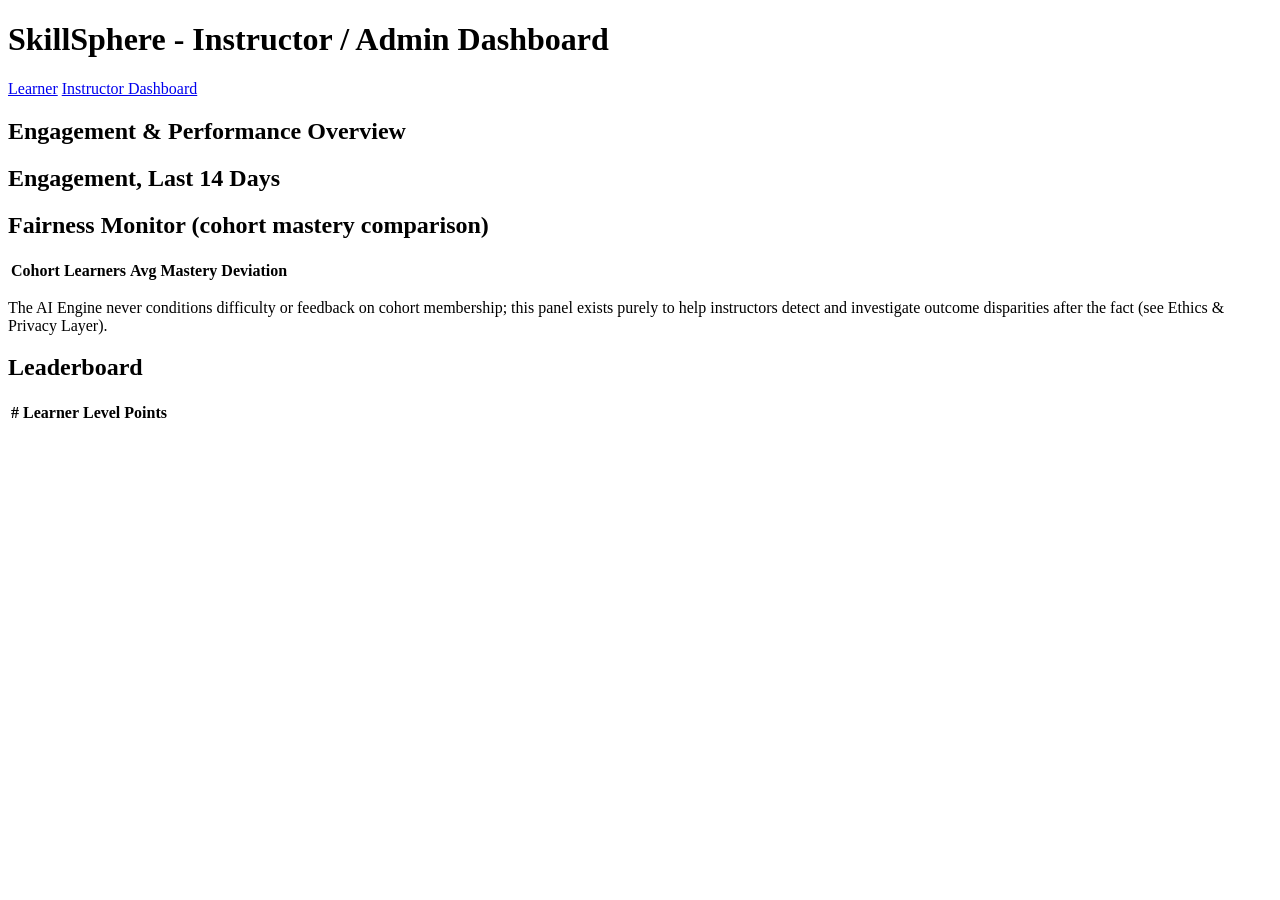
==== frontend/dashboard.html @ f629db78 "Add gamified learner interface and instructor dashboard" ====
<!doctype html>
<html lang="en">
<head>
  <meta charset="utf-8" />
  <meta name="viewport" content="width=device-width, initial-scale=1" />
  <title>SkillSphere - Instructor Dashboard</title>
  <link rel="stylesheet" href="/static/css/styles.css" />
</head>
<body>
  <header class="topbar">
    <h1>Skill<span>Sphere</span> - Instructor / Admin Dashboard</h1>
    <nav class="topnav">
      <a href="/">Learner</a>
      <a href="/dashboard">Instructor Dashboard</a>
    </nav>
  </header>

  <main>
    <section class="card">
      <h2>Engagement &amp; Performance Overview</h2>
      <div class="stat-row" id="statRow"></div>
    </section>

    <div class="grid grid-2">
      <section class="card">
        <h2>Engagement, Last 14 Days</h2>
        <div class="bar-chart" id="engagementChart"></div>
        <p class="muted" id="engagementLegend"></p>
      </section>

      <section class="card">
        <h2>Fairness Monitor <span class="muted">(cohort mastery comparison)</span></h2>
        <table>
          <thead><tr><th>Cohort</th><th>Learners</th><th>Avg Mastery</th><th>Deviation</th><th></th></tr></thead>
          <tbody id="fairnessTable"></tbody>
        </table>
        <p class="muted">
          The AI Engine never conditions difficulty or feedback on cohort membership;
          this panel exists purely to help instructors detect and investigate outcome
          disparities after the fact (see Ethics &amp; Privacy Layer).
        </p>
      </section>
    </div>

    <section class="card">
      <h2>Leaderboard</h2>
      <table>
        <thead><tr><th>#</th><th>Learner</th><th>Level</th><th>Points</th></tr></thead>
        <tbody id="leaderboardTable"></tbody>
      </table>
    </section>
  </main>

  <script src="/static/js/dashboard.js"></script>
</body>
</html>
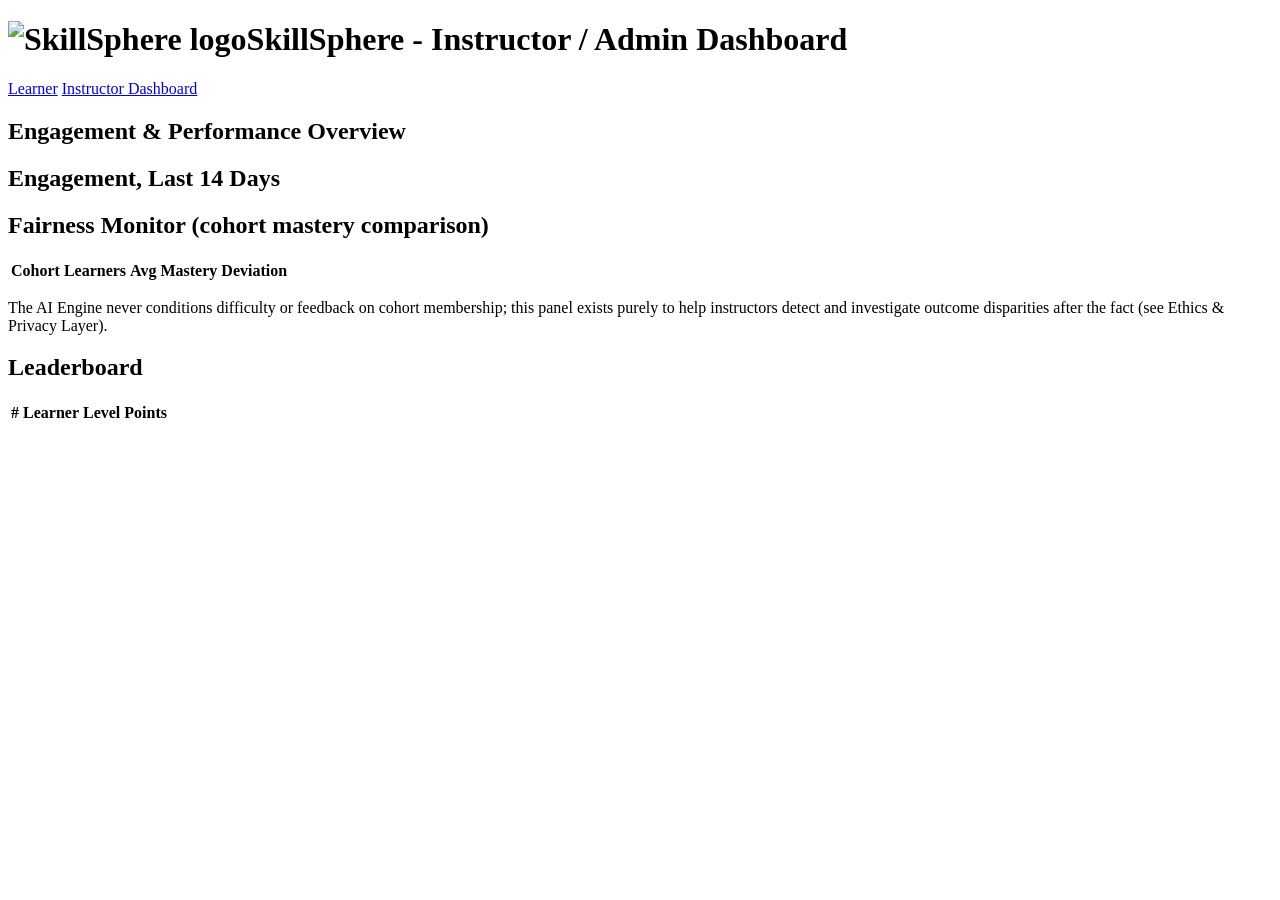
==== commit 3b04ff28: "Add SkillSphere logo to header and browser favicon" ====
--- a/frontend/dashboard.html
+++ b/frontend/dashboard.html
@@ -4,11 +4,12 @@
   <meta charset="utf-8" />
   <meta name="viewport" content="width=device-width, initial-scale=1" />
   <title>SkillSphere - Instructor Dashboard</title>
+  <link rel="icon" type="image/png" href="/static/img/favicon.png" />
   <link rel="stylesheet" href="/static/css/styles.css" />
 </head>
 <body>
   <header class="topbar">
-    <h1>Skill<span>Sphere</span> - Instructor / Admin Dashboard</h1>
+    <h1><img src="/static/img/icon.png" alt="SkillSphere logo" class="brand-icon" />Skill<span>Sphere</span> - Instructor / Admin Dashboard</h1>
     <nav class="topnav">
       <a href="/">Learner</a>
       <a href="/dashboard">Instructor Dashboard</a>
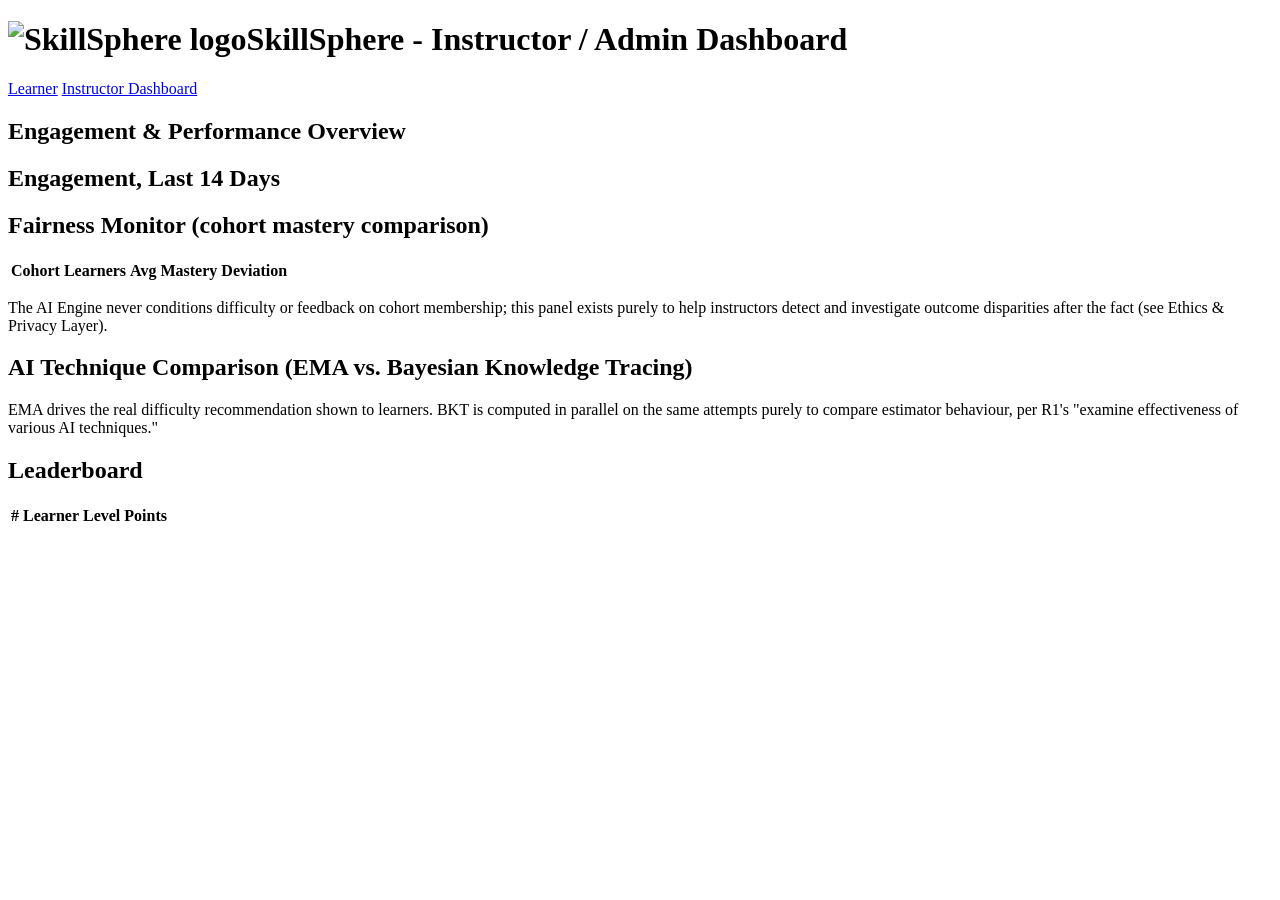
==== commit 349c6d58: "Add Bayesian Knowledge Tracing as a second mastery estimator for R1 comparison Implements BKT as a s" ====
--- a/frontend/dashboard.html
+++ b/frontend/dashboard.html
@@ -44,6 +44,16 @@
     </div>
 
     <section class="card">
+      <h2>AI Technique Comparison <span class="muted">(EMA vs. Bayesian Knowledge Tracing)</span></h2>
+      <div class="stat-row" id="techniqueRow"></div>
+      <p class="muted">
+        EMA drives the real difficulty recommendation shown to learners. BKT is
+        computed in parallel on the same attempts purely to compare estimator
+        behaviour, per R1's "examine effectiveness of various AI techniques."
+      </p>
+    </section>
+
+    <section class="card">
       <h2>Leaderboard</h2>
       <table>
         <thead><tr><th>#</th><th>Learner</th><th>Level</th><th>Points</th></tr></thead>
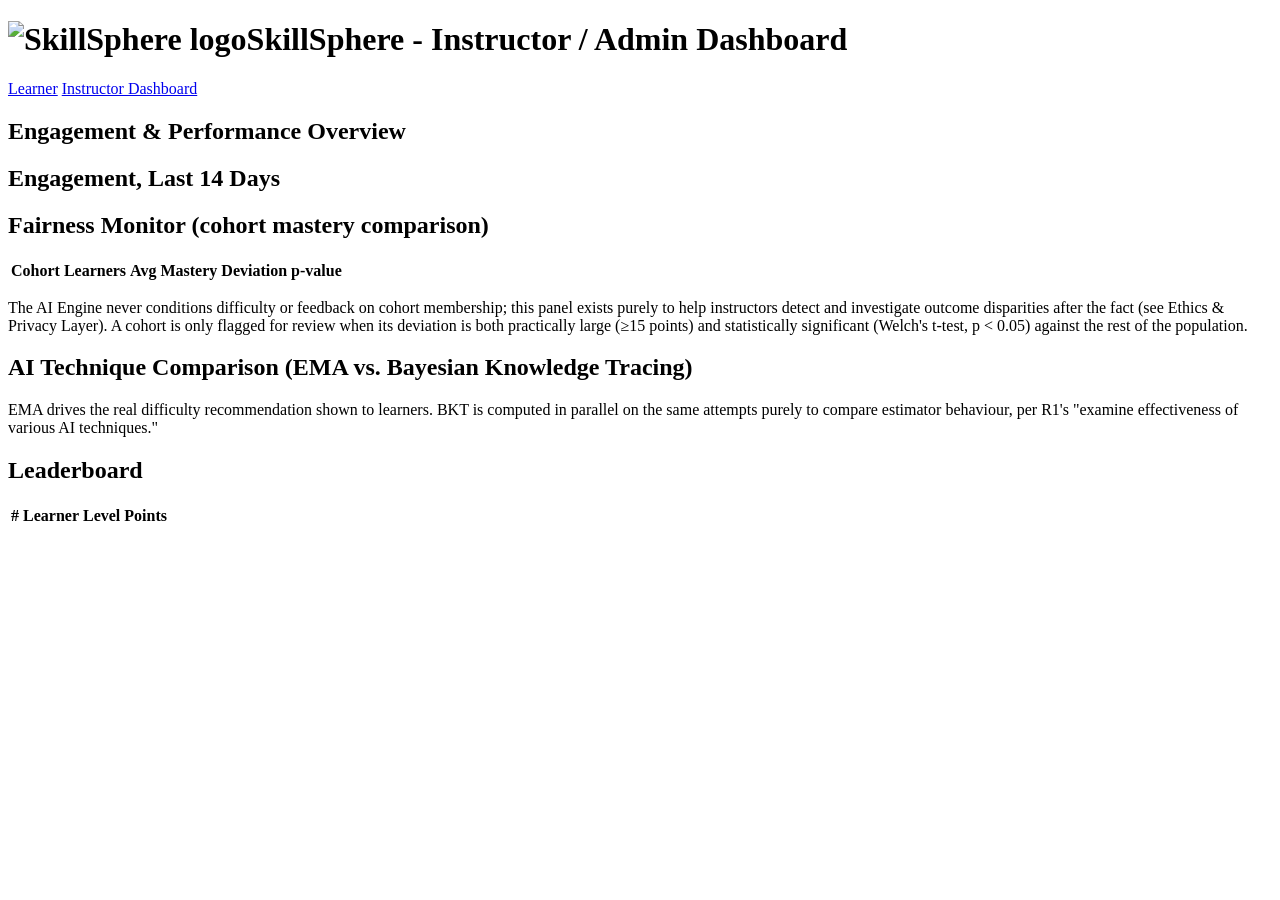
==== commit aa53d46d: "R4: require statistical significance (Welch's t-test) for fairness flags A cohort is now only flagge" ====
--- a/frontend/dashboard.html
+++ b/frontend/dashboard.html
@@ -32,13 +32,16 @@
       <section class="card">
         <h2>Fairness Monitor <span class="muted">(cohort mastery comparison)</span></h2>
         <table>
-          <thead><tr><th>Cohort</th><th>Learners</th><th>Avg Mastery</th><th>Deviation</th><th></th></tr></thead>
+          <thead><tr><th>Cohort</th><th>Learners</th><th>Avg Mastery</th><th>Deviation</th><th>p-value</th><th></th></tr></thead>
           <tbody id="fairnessTable"></tbody>
         </table>
         <p class="muted">
           The AI Engine never conditions difficulty or feedback on cohort membership;
           this panel exists purely to help instructors detect and investigate outcome
-          disparities after the fact (see Ethics &amp; Privacy Layer).
+          disparities after the fact (see Ethics &amp; Privacy Layer). A cohort is only
+          flagged for review when its deviation is both practically large (&ge;15 points)
+          and statistically significant (Welch's t-test, p &lt; 0.05) against the rest of
+          the population.
         </p>
       </section>
     </div>
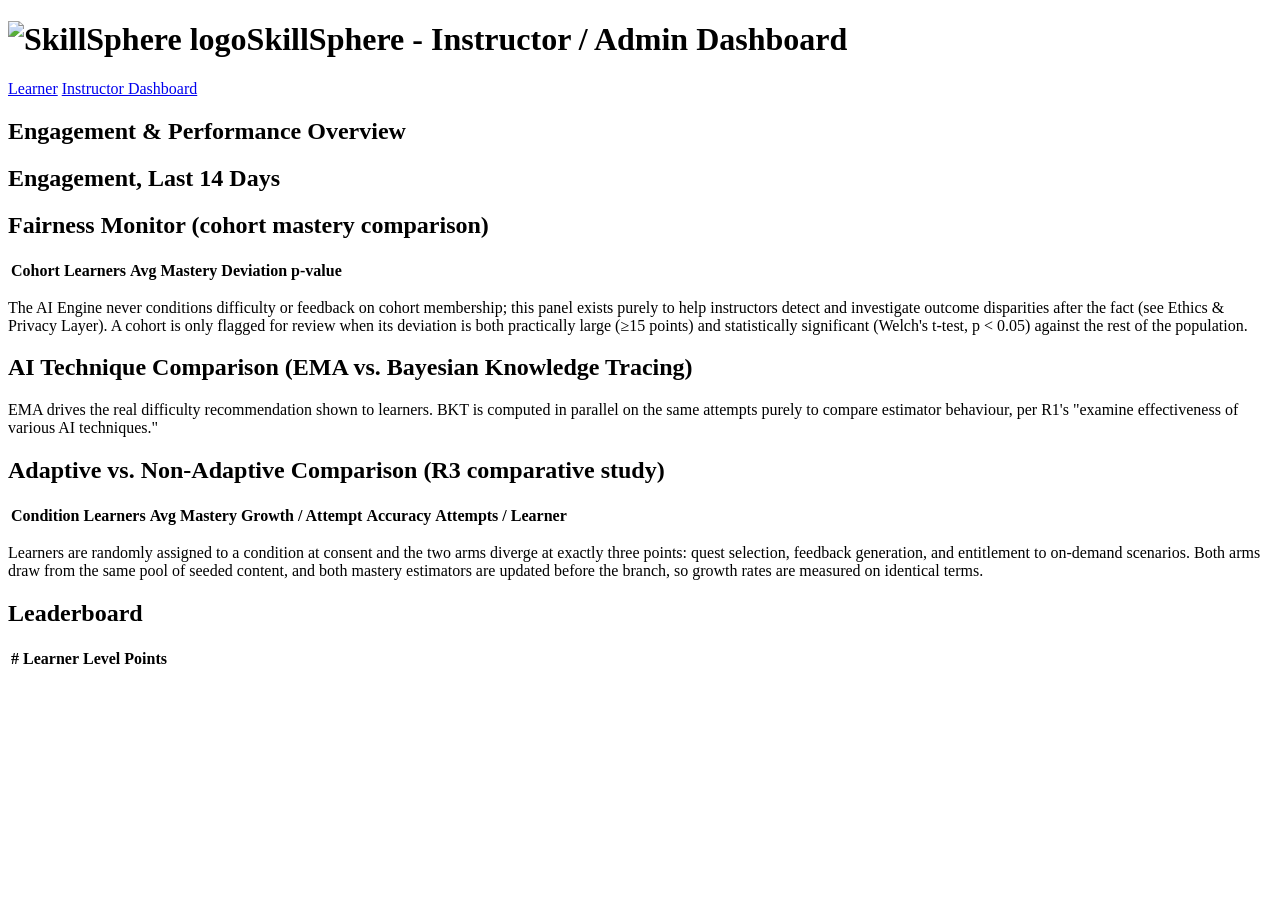
==== commit 2495be7c: "Surface the R3 comparison, explain refused generation, fix deviation rounding Three presentation-lay" ====
--- a/frontend/dashboard.html
+++ b/frontend/dashboard.html
@@ -57,6 +57,28 @@
     </section>
 
     <section class="card">
+      <h2>Adaptive vs. Non-Adaptive Comparison <span class="muted">(R3 comparative study)</span></h2>
+      <table>
+        <thead>
+          <tr>
+            <th>Condition</th><th>Learners</th><th>Avg Mastery Growth / Attempt</th>
+            <th>Accuracy</th><th>Attempts / Learner</th>
+          </tr>
+        </thead>
+        <tbody id="comparisonTable"></tbody>
+      </table>
+      <div class="stat-row" id="effectSizeRow" style="margin-top:14px;"></div>
+      <p class="muted" id="comparisonNote"></p>
+      <p class="muted">
+        Learners are randomly assigned to a condition at consent and the two arms
+        diverge at exactly three points: quest selection, feedback generation, and
+        entitlement to on-demand scenarios. Both arms draw from the same pool of
+        seeded content, and both mastery estimators are updated before the branch,
+        so growth rates are measured on identical terms.
+      </p>
+    </section>
+
+    <section class="card">
       <h2>Leaderboard</h2>
       <table>
         <thead><tr><th>#</th><th>Learner</th><th>Level</th><th>Points</th></tr></thead>
